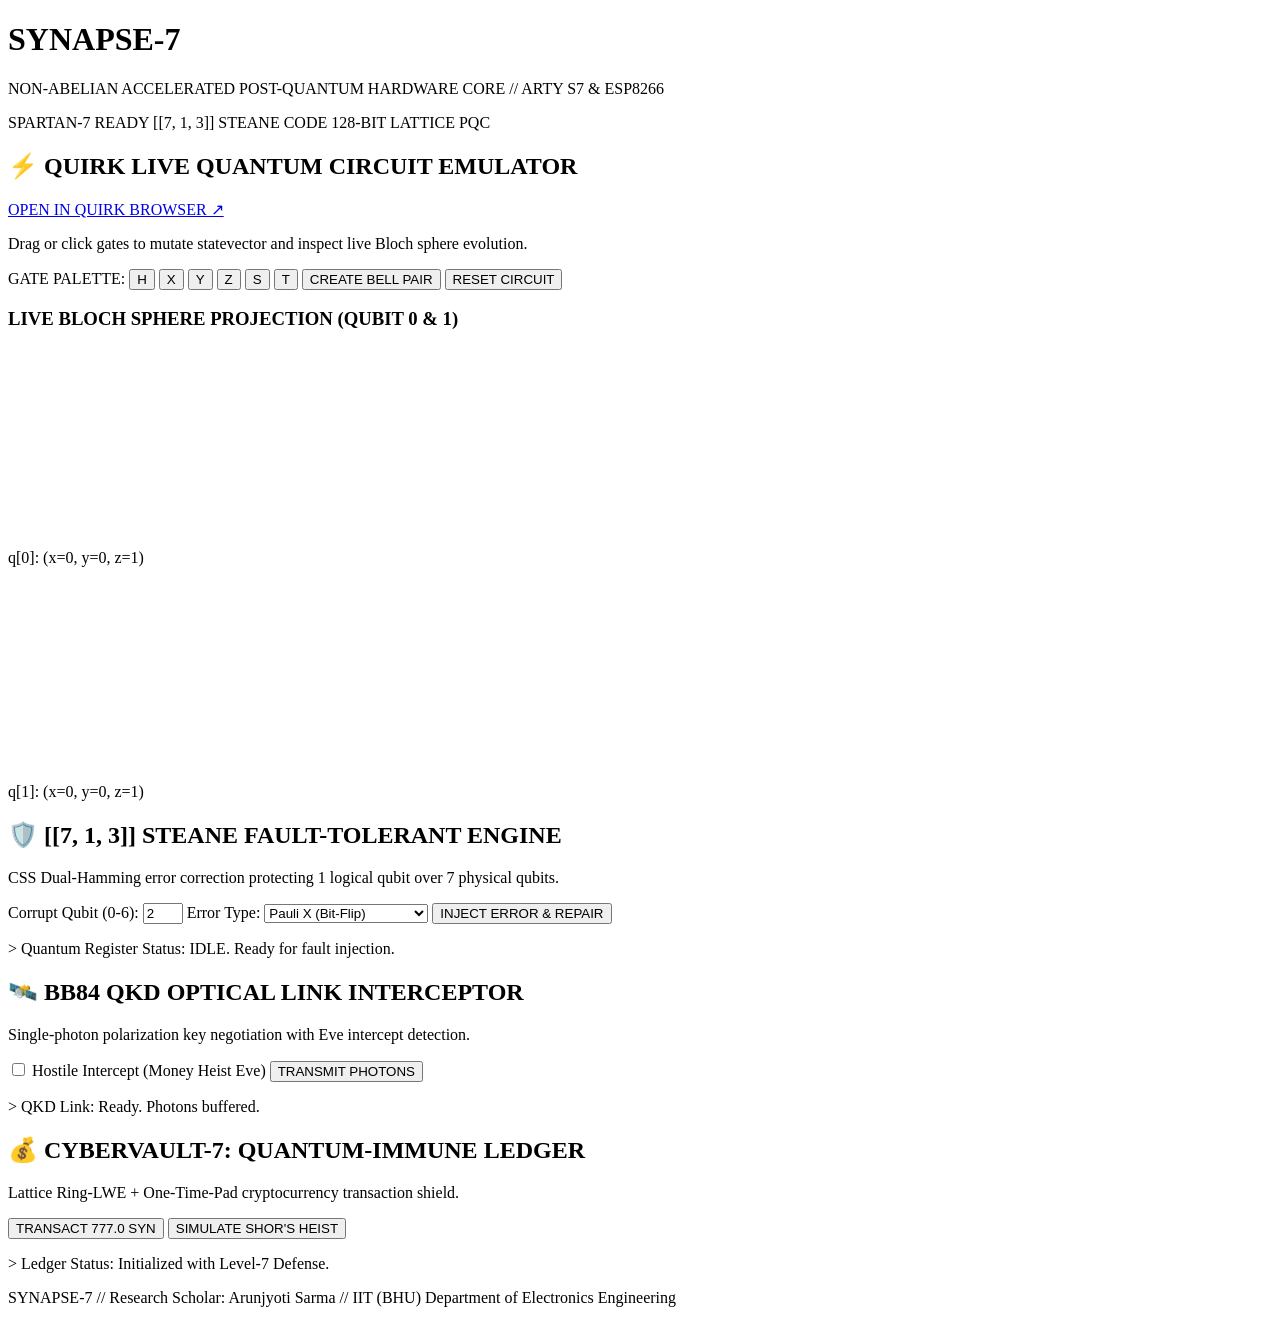
==== synapse7/web_dashboard/templates/index.html @ 7df80e9c "feat: initial release of SYNAPSE-7 Day 1 Quantum-Cryptographic Architecture and Hardware Blueprint" ====
<!DOCTYPE html>
<html lang="en">
<head>
    <meta charset="UTF-8">
    <meta name="viewport" content="width=device-width, initial-scale=1.0">
    <title>SYNAPSE-7 // Alien Quantum Defense & Quirk Inspector</title>
    <link rel="stylesheet" href="/static/css/style.css">
    <link rel="preconnect" href="https://fonts.googleapis.com">
    <link rel="preconnect" href="https://fonts.gstatic.com" crossorigin>
    <link href="https://fonts.googleapis.com/css2?family=Fira+Code:wght@400;600;700&family=Orbitron:wght@500;800;900&display=swap" rel="stylesheet">
</head>
<body>
    <header class="cyber-header">
        <div class="logo-zone">
            <h1 class="glitch" data-text="SYNAPSE-7">SYNAPSE-7</h1>
            <p class="sub-lead">NON-ABELIAN ACCELERATED POST-QUANTUM HARDWARE CORE // ARTY S7 & ESP8266</p>
        </div>
        <div class="header-badges">
            <span class="badge badge-glow">SPARTAN-7 READY</span>
            <span class="badge badge-qec">[[7, 1, 3]] STEANE CODE</span>
            <span class="badge badge-pqc">128-BIT LATTICE PQC</span>
        </div>
    </header>

    <main class="grid-container">
        <!-- Panel 1: Quirk Live Circuit Workspace -->
        <section class="card panel-quirk">
            <div class="card-title">
                <h2>⚡ QUIRK LIVE QUANTUM CIRCUIT EMULATOR</h2>
                <a id="btn-open-quirk" href="https://algassert.com/quirk" target="_blank" class="btn-neon-small">OPEN IN QUIRK BROWSER ↗</a>
            </div>
            <p class="card-desc">Drag or click gates to mutate statevector and inspect live Bloch sphere evolution.</p>
            
            <div class="gate-palette">
                <span class="palette-label">GATE PALETTE:</span>
                <button class="gate-btn" onclick="addGateToCircuit('H')">H</button>
                <button class="gate-btn" onclick="addGateToCircuit('X')">X</button>
                <button class="gate-btn" onclick="addGateToCircuit('Y')">Y</button>
                <button class="gate-btn" onclick="addGateToCircuit('Z')">Z</button>
                <button class="gate-btn" onclick="addGateToCircuit('S')">S</button>
                <button class="gate-btn" onclick="addGateToCircuit('T')">T</button>
                <button class="gate-btn gate-entangle" onclick="addBellPair()">CREATE BELL PAIR</button>
                <button class="gate-btn gate-reset" onclick="resetCircuit()">RESET CIRCUIT</button>
            </div>

            <div id="circuit-wire-display" class="circuit-canvas-container">
                <!-- Dynamic circuit columns -->
            </div>

            <div class="bloch-section">
                <h3>LIVE BLOCH SPHERE PROJECTION (QUBIT 0 & 1)</h3>
                <div class="bloch-display-grid">
                    <div class="bloch-box">
                        <canvas id="blochCanvas0" width="180" height="180"></canvas>
                        <p id="blochLabel0" class="telemetry-label">q[0]: (x=0, y=0, z=1)</p>
                    </div>
                    <div class="bloch-box">
                        <canvas id="blochCanvas1" width="180" height="180"></canvas>
                        <p id="blochLabel1" class="telemetry-label">q[1]: (x=0, y=0, z=1)</p>
                    </div>
                </div>
            </div>
        </section>

        <!-- Panel 2: Steane [[7,1,3]] QEC Stabilizer Lab -->
        <section class="card panel-qec">
            <div class="card-title">
                <h2>🛡️ [[7, 1, 3]] STEANE FAULT-TOLERANT ENGINE</h2>
                <span class="pulse-dot"></span>
            </div>
            <p class="card-desc">CSS Dual-Hamming error correction protecting 1 logical qubit over 7 physical qubits.</p>

            <div class="controls-row">
                <label>Corrupt Qubit (0-6):
                    <input type="number" id="steane-qubit-select" min="0" max="6" value="2">
                </label>
                <label>Error Type:
                    <select id="steane-error-type">
                        <option value="X">Pauli X (Bit-Flip)</option>
                        <option value="Z">Pauli Z (Phase-Flip)</option>
                        <option value="Y">Pauli Y (Bit+Phase Flip)</option>
                    </select>
                </label>
                <button class="btn-cyber" onclick="triggerSteaneTest()">INJECT ERROR & REPAIR</button>
            </div>

            <div id="steane-results" class="console-box">
                <p class="log-line">> Quantum Register Status: IDLE. Ready for fault injection.</p>
            </div>
        </section>

        <!-- Panel 3: BB84 Quantum Key Distribution Link -->
        <section class="card panel-qkd">
            <div class="card-title">
                <h2>🛰️ BB84 QKD OPTICAL LINK INTERCEPTOR</h2>
            </div>
            <p class="card-desc">Single-photon polarization key negotiation with Eve intercept detection.</p>
            <div class="controls-row">
                <label class="checkbox-label">
                    <input type="checkbox" id="qkd-eve-check"> Hostile Intercept (Money Heist Eve)
                </label>
                <button class="btn-cyber" onclick="runQkdLink()">TRANSMIT PHOTONS</button>
            </div>
            <div id="qkd-results" class="console-box">
                <p class="log-line">> QKD Link: Ready. Photons buffered.</p>
            </div>
        </section>

        <!-- Panel 4: Quantum-Resistant CyberVault-7 Ledger -->
        <section class="card panel-vault">
            <div class="card-title">
                <h2>💰 CYBERVAULT-7: QUANTUM-IMMUNE LEDGER</h2>
            </div>
            <p class="card-desc">Lattice Ring-LWE + One-Time-Pad cryptocurrency transaction shield.</p>

            <div class="controls-row">
                <button class="btn-cyber" onclick="submitQuantumTx()">TRANSACT 777.0 SYN</button>
                <button class="btn-cyber btn-attack" onclick="runAttackComparison()">SIMULATE SHOR'S HEIST</button>
            </div>

            <div id="vault-results" class="console-box">
                <p class="log-line">> Ledger Status: Initialized with Level-7 Defense.</p>
            </div>
        </section>
    </main>

    <footer class="cyber-footer">
        <p>SYNAPSE-7 // Research Scholar: Arunjyoti Sarma // IIT (BHU) Department of Electronics Engineering</p>
    </footer>

    <script src="/static/js/quantum_viz.js"></script>
</body>
</html>
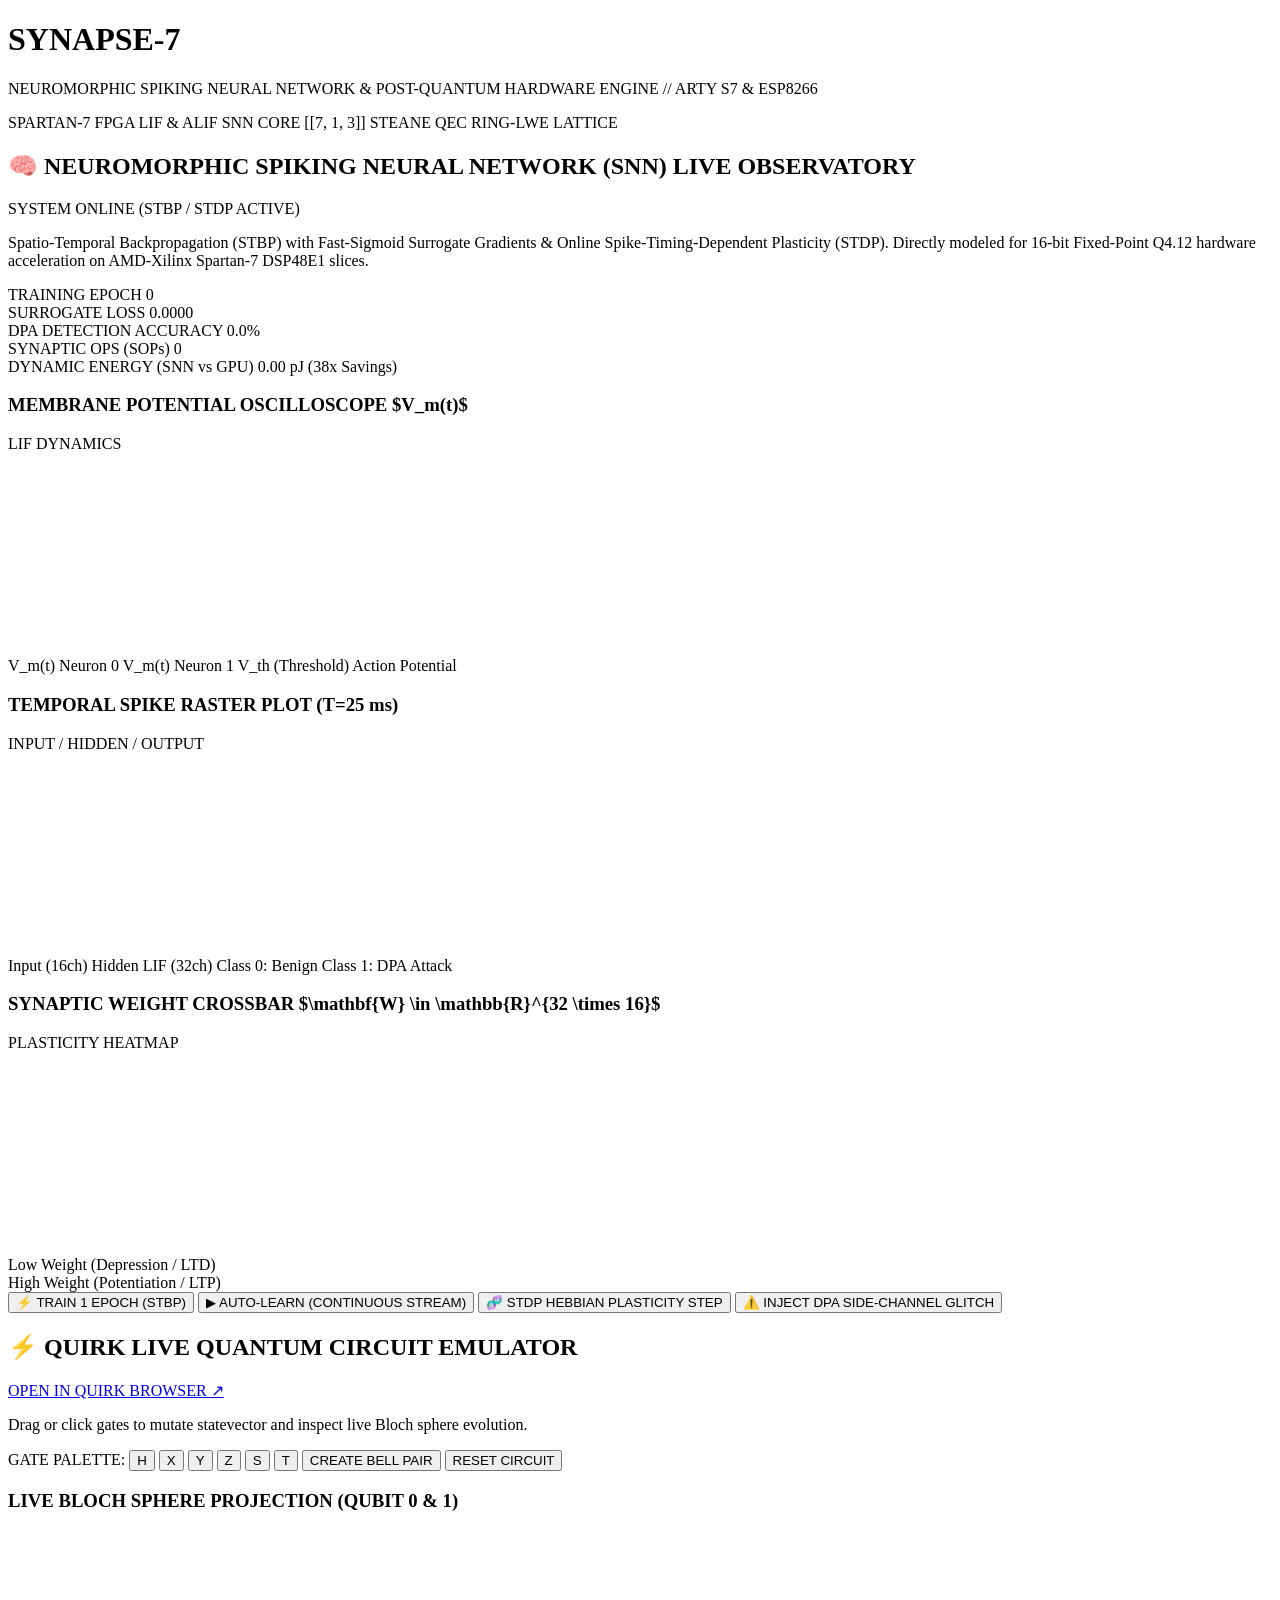
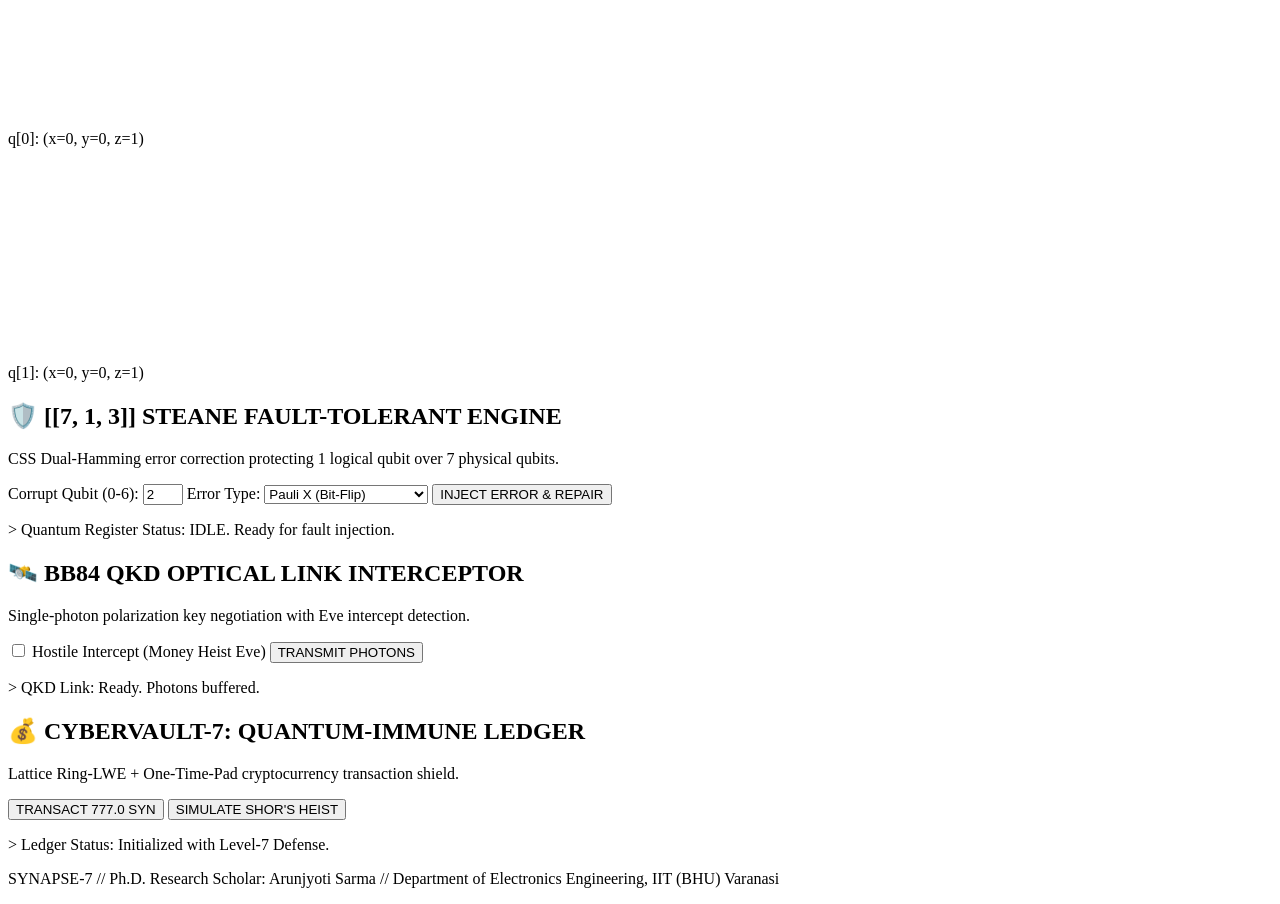
==== commit b4d0a1df: "feat(neuromorphic): add publication-grade Spiking Neural Network (SNN) with STBP, STDP, live oscillo" ====
--- a/synapse7/web_dashboard/templates/index.html
+++ b/synapse7/web_dashboard/templates/index.html
@@ -3,7 +3,7 @@
 <head>
     <meta charset="UTF-8">
     <meta name="viewport" content="width=device-width, initial-scale=1.0">
-    <title>SYNAPSE-7 // Alien Quantum Defense & Quirk Inspector</title>
+    <title>SYNAPSE-7 // Neuromorphic SNN & Quantum Defense Lab</title>
     <link rel="stylesheet" href="/static/css/style.css">
     <link rel="preconnect" href="https://fonts.googleapis.com">
     <link rel="preconnect" href="https://fonts.gstatic.com" crossorigin>
@@ -13,15 +13,108 @@
     <header class="cyber-header">
         <div class="logo-zone">
             <h1 class="glitch" data-text="SYNAPSE-7">SYNAPSE-7</h1>
-            <p class="sub-lead">NON-ABELIAN ACCELERATED POST-QUANTUM HARDWARE CORE // ARTY S7 & ESP8266</p>
+            <p class="sub-lead">NEUROMORPHIC SPIKING NEURAL NETWORK & POST-QUANTUM HARDWARE ENGINE // ARTY S7 & ESP8266</p>
         </div>
         <div class="header-badges">
-            <span class="badge badge-glow">SPARTAN-7 READY</span>
-            <span class="badge badge-qec">[[7, 1, 3]] STEANE CODE</span>
-            <span class="badge badge-pqc">128-BIT LATTICE PQC</span>
+            <span class="badge badge-glow">SPARTAN-7 FPGA</span>
+            <span class="badge badge-snn">LIF & ALIF SNN CORE</span>
+            <span class="badge badge-qec">[[7, 1, 3]] STEANE QEC</span>
+            <span class="badge badge-pqc">RING-LWE LATTICE</span>
         </div>
     </header>
 
+    <!-- SECTION 1: MASTER NEUROMORPHIC SNN SPIKE OBSERVATORY (IIT BHU RESEARCH LEVEL) -->
+    <section class="card panel-master-snn">
+        <div class="card-title">
+            <h2>🧠 NEUROMORPHIC SPIKING NEURAL NETWORK (SNN) LIVE OBSERVATORY</h2>
+            <div class="live-indicator"><span class="pulse-dot"></span> <span id="snn-status-text">SYSTEM ONLINE (STBP / STDP ACTIVE)</span></div>
+        </div>
+        <p class="card-desc">
+            Spatio-Temporal Backpropagation (STBP) with Fast-Sigmoid Surrogate Gradients & Online Spike-Timing-Dependent Plasticity (STDP).
+            Directly modeled for 16-bit Fixed-Point Q4.12 hardware acceleration on AMD-Xilinx Spartan-7 DSP48E1 slices.
+        </p>
+
+        <!-- SNN Real-time Metrics Ribbon -->
+        <div class="metrics-ribbon">
+            <div class="metric-item">
+                <span class="m-label">TRAINING EPOCH</span>
+                <span class="m-val" id="metric-epoch">0</span>
+            </div>
+            <div class="metric-item">
+                <span class="m-label">SURROGATE LOSS</span>
+                <span class="m-val" id="metric-loss">0.0000</span>
+            </div>
+            <div class="metric-item">
+                <span class="m-label">DPA DETECTION ACCURACY</span>
+                <span class="m-val highlight-green" id="metric-accuracy">0.0%</span>
+            </div>
+            <div class="metric-item">
+                <span class="m-label">SYNAPTIC OPS (SOPs)</span>
+                <span class="m-val" id="metric-sops">0</span>
+            </div>
+            <div class="metric-item">
+                <span class="m-label">DYNAMIC ENERGY (SNN vs GPU)</span>
+                <span class="m-val highlight-cyan" id="metric-energy">0.00 pJ (38x Savings)</span>
+            </div>
+        </div>
+
+        <!-- SNN Visualizer Triad: Oscilloscope, Raster Plot, Synaptic Heatmap -->
+        <div class="snn-visualizer-grid">
+            <!-- 1. Membrane Potential Oscilloscope -->
+            <div class="viz-box">
+                <div class="viz-header">
+                    <h3>MEMBRANE POTENTIAL OSCILLOSCOPE $V_m(t)$</h3>
+                    <span class="viz-tag">LIF DYNAMICS</span>
+                </div>
+                <canvas id="canvas-oscilloscope" width="460" height="200"></canvas>
+                <div class="viz-legend">
+                    <span class="leg-item"><span class="dot dot-cyan"></span> V_m(t) Neuron 0</span>
+                    <span class="leg-item"><span class="dot dot-pink"></span> V_m(t) Neuron 1</span>
+                    <span class="leg-item"><span class="dot dot-gold"></span> V_th (Threshold)</span>
+                    <span class="leg-item"><span class="dot dot-green"></span> Action Potential</span>
+                </div>
+            </div>
+
+            <!-- 2. Spike Raster Plot -->
+            <div class="viz-box">
+                <div class="viz-header">
+                    <h3>TEMPORAL SPIKE RASTER PLOT (T=25 ms)</h3>
+                    <span class="viz-tag">INPUT / HIDDEN / OUTPUT</span>
+                </div>
+                <canvas id="canvas-raster" width="460" height="200"></canvas>
+                <div class="viz-legend">
+                    <span class="leg-item"><span class="dot dot-blue"></span> Input (16ch)</span>
+                    <span class="leg-item"><span class="dot dot-magenta"></span> Hidden LIF (32ch)</span>
+                    <span class="leg-item"><span class="dot dot-green"></span> Class 0: Benign</span>
+                    <span class="leg-item"><span class="dot dot-red"></span> Class 1: DPA Attack</span>
+                </div>
+            </div>
+
+            <!-- 3. Synaptic Weight Matrix Heatmap -->
+            <div class="viz-box">
+                <div class="viz-header">
+                    <h3>SYNAPTIC WEIGHT CROSSBAR $\mathbf{W} \in \mathbb{R}^{32 \times 16}$</h3>
+                    <span class="viz-tag">PLASTICITY HEATMAP</span>
+                </div>
+                <canvas id="canvas-heatmap" width="460" height="200"></canvas>
+                <div class="viz-legend">
+                    <span class="leg-item">Low Weight (Depression / LTD)</span>
+                    <div class="gradient-bar"></div>
+                    <span class="leg-item">High Weight (Potentiation / LTP)</span>
+                </div>
+            </div>
+        </div>
+
+        <!-- SNN Interactive Control Console -->
+        <div class="snn-control-bar">
+            <button class="btn-cyber btn-primary" onclick="trainOneEpoch()">⚡ TRAIN 1 EPOCH (STBP)</button>
+            <button class="btn-cyber btn-auto" id="btn-toggle-auto" onclick="toggleAutoTraining()">▶ AUTO-LEARN (CONTINUOUS STREAM)</button>
+            <button class="btn-cyber" onclick="triggerStdpPulse()">🧬 STDP HEBBIAN PLASTICITY STEP</button>
+            <button class="btn-cyber btn-attack" onclick="injectDpaGlitch()">⚠️ INJECT DPA SIDE-CHANNEL GLITCH</button>
+        </div>
+    </section>
+
+    <!-- SECTION 2: QUANTUM COMPUTING, QUIRK BRIDGE & HARDWARE DEFENSE GRID -->
     <main class="grid-container">
         <!-- Panel 1: Quirk Live Circuit Workspace -->
         <section class="card panel-quirk">
@@ -125,9 +218,10 @@
     </main>
 
     <footer class="cyber-footer">
-        <p>SYNAPSE-7 // Research Scholar: Arunjyoti Sarma // IIT (BHU) Department of Electronics Engineering</p>
+        <p>SYNAPSE-7 // Ph.D. Research Scholar: Arunjyoti Sarma // Department of Electronics Engineering, IIT (BHU) Varanasi</p>
     </footer>
 
     <script src="/static/js/quantum_viz.js"></script>
+    <script src="/static/js/snn_viz.js"></script>
 </body>
 </html>
